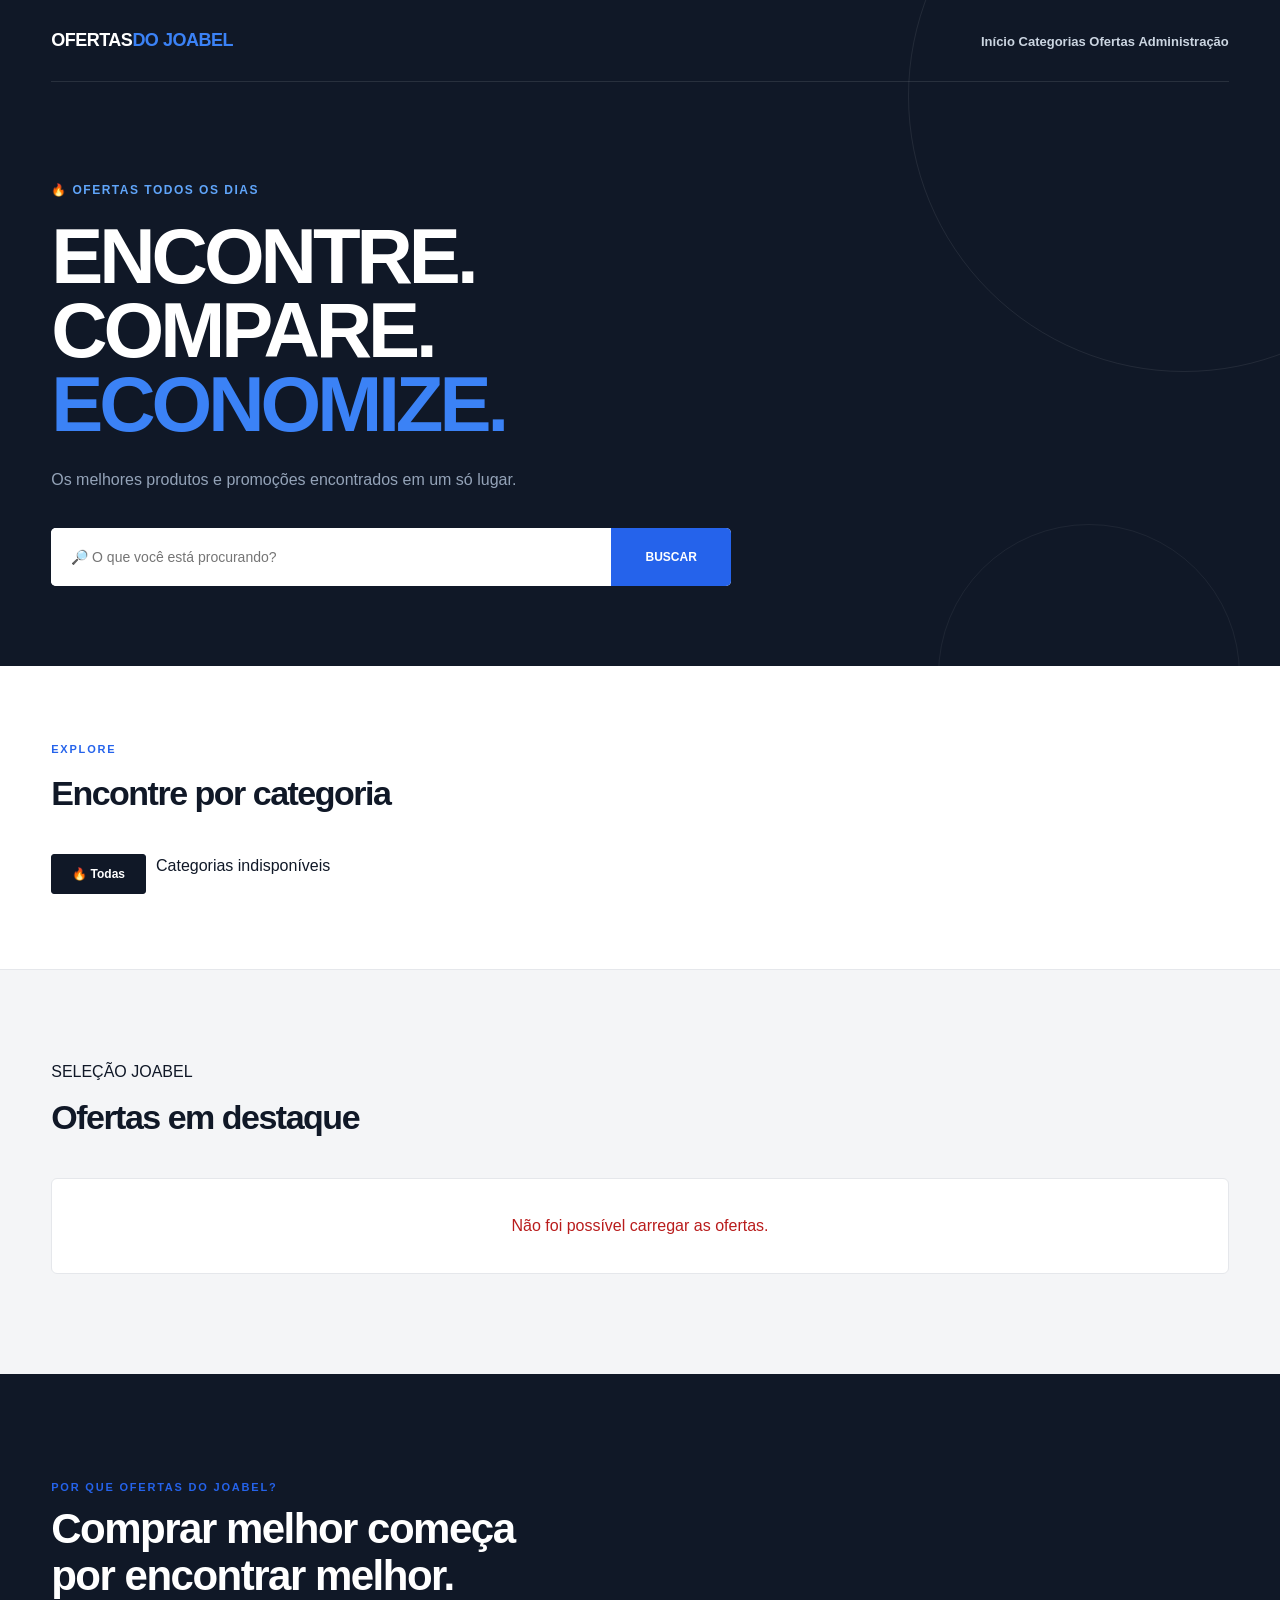
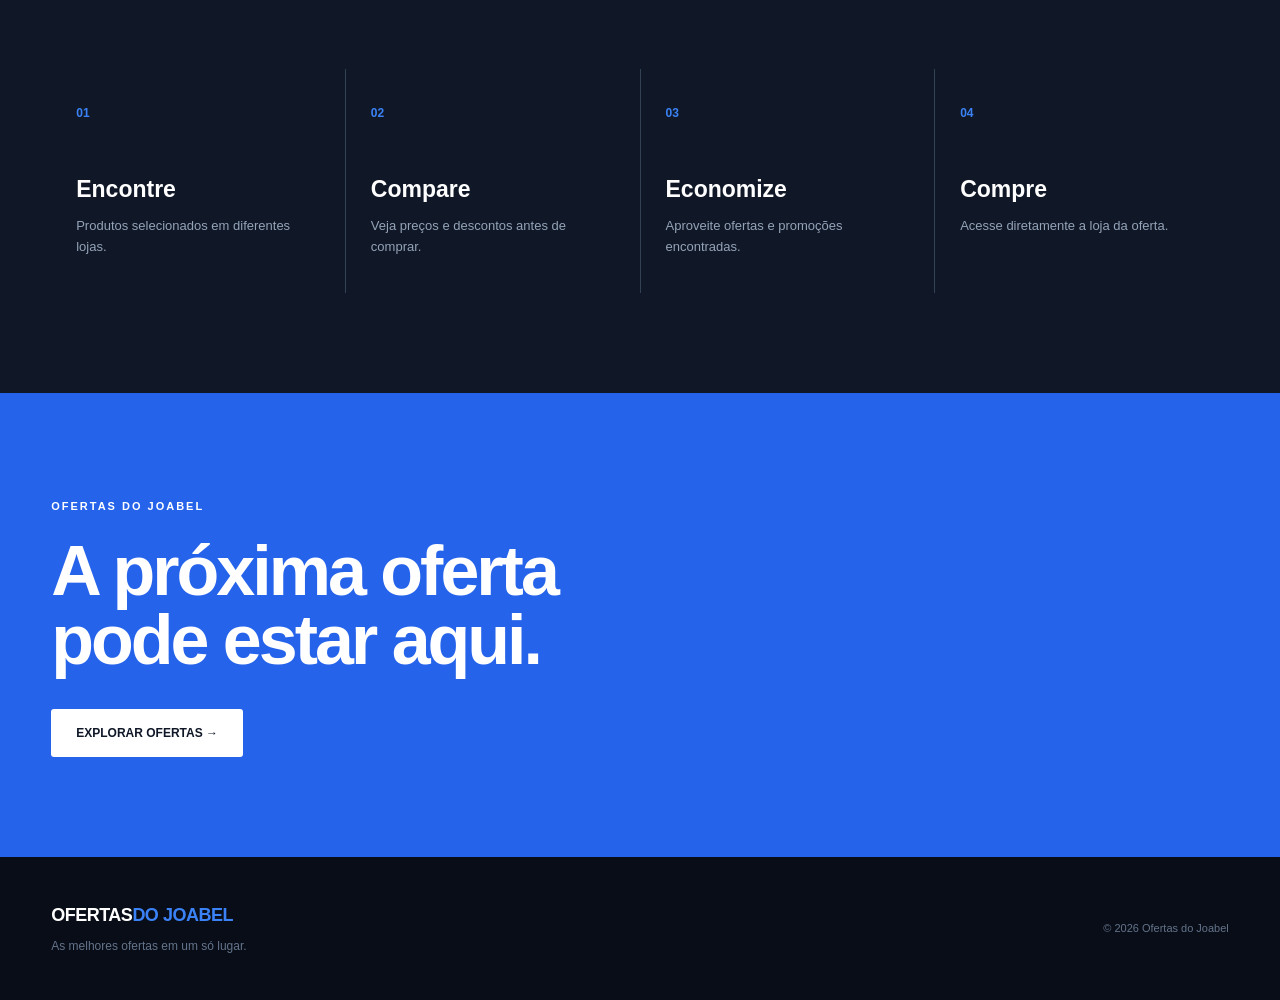
==== frontend/index.html @ 9366e3ce "Primeiro commit" ====
<!DOCTYPE html>
<html lang="pt-BR">
<head>
    <meta charset="UTF-8">
    <meta name="viewport" content="width=device-width, initial-scale=1.0">
    <meta name="description" content="Ofertas do Joabel - produtos e promoções em um só lugar.">
    <title>Ofertas do Joabel</title>
    <link rel="stylesheet" href="css/style.css">
</head>

<body>

<header class="hero">
    <div class="container">
        <nav class="navbar">
            <a href="index.html" class="logo">
                OFERTAS<span>DO JOABEL</span>
            </a>

            <div class="menu">

    <a href="index.html">
        Início
    </a>

    <a href="index.html#categorias">
        Categorias
    </a>

    <a href="index.html#ofertas">
        Ofertas
    </a>

    <a href="admin.html" class="menu-admin">
        Administração
    </a>

</div>
        </nav>

        <div class="hero-content">
            <div class="hero-text">
                <span class="hero-tag">🔥 OFERTAS TODOS OS DIAS</span>

                <h1>
                    ENCONTRE.<br>
                    COMPARE.<br>
                    <strong>ECONOMIZE.</strong>
                </h1>

                <p>
                    Os melhores produtos e promoções
                    encontrados em um só lugar.
                </p>
            </div>

            <form id="form-busca" class="busca">
                <input
                    type="text"
                    id="campo-busca"
                    placeholder="🔎 O que você está procurando?"
                    autocomplete="off"
                >
                <button type="submit">BUSCAR</button>
            </form>
        </div>
    </div>
</header>

<section id="categorias" class="categorias">
    <div class="container">
        <div class="section-header">
            <span>EXPLORE</span>
            <h2>Encontre por categoria</h2>
        </div>

        <div class="categorias-lista">
            <button
                type="button"
                id="btn-todas"
                id="btn-todas" class="categoria ativa"
                onclick="carregarProdutos()"
            >
                🔥 Todas
            </button>

            <div id="lista-categorias"></div>
        </div>
    </div>
</section>

<main id="ofertas" class="container ofertas-section">
    <div class="section-header ofertas-header">
        <div>
            <span>SELEÇÃO JOABEL</span>
            <h2>Ofertas em destaque</h2>
        </div>
    </div>

    <div id="status-produtos" class="status-produtos"></div>

    <div id="produtos" class="produtos">
        <p>Carregando ofertas...</p>
    </div>
</main>

<section class="beneficios">
    <div class="container">
        <div class="section-header">
            <span>POR QUE OFERTAS DO JOABEL?</span>
            <h2>Comprar melhor começa<br>por encontrar melhor.</h2>
        </div>

        <div class="beneficios-grid">
            <div class="beneficio">
                <div class="beneficio-numero">01</div>
                <h3>Encontre</h3>
                <p>Produtos selecionados em diferentes lojas.</p>
            </div>

            <div class="beneficio">
                <div class="beneficio-numero">02</div>
                <h3>Compare</h3>
                <p>Veja preços e descontos antes de comprar.</p>
            </div>

            <div class="beneficio">
                <div class="beneficio-numero">03</div>
                <h3>Economize</h3>
                <p>Aproveite ofertas e promoções encontradas.</p>
            </div>

            <div class="beneficio">
                <div class="beneficio-numero">04</div>
                <h3>Compre</h3>
                <p>Acesse diretamente a loja da oferta.</p>
            </div>
        </div>
    </div>
</section>

<section class="cta">
    <div class="container">
        <span>OFERTAS DO JOABEL</span>
        <h2>A próxima oferta<br>pode estar aqui.</h2>
        <a href="#ofertas">EXPLORAR OFERTAS →</a>
    </div>
</section>

<footer>
    <div class="container footer-content">
        <div>
            <a href="index.html" class="logo">
                OFERTAS<span>DO JOABEL</span>
            </a>
            <p>As melhores ofertas em um só lugar.</p>
        </div>

        <div class="footer-copy">
            © 2026 Ofertas do Joabel
        </div>
    </div>
</footer>

<script src="js/app.js?v=3"></script>
</body>
</html>
---- frontend/css/style.css ----
/* =========================================================
   RESET
========================================================= */

* {
    margin: 0;
    padding: 0;
    box-sizing: border-box;
}

html {
    scroll-behavior: smooth;
}

body {
    font-family: Arial, Helvetica, sans-serif;
    background: #f4f5f7;
    color: #101827;
}


/* =========================================================
   CONTAINER
========================================================= */

.container {
    width: min(1180px, 92%);
    margin: 0 auto;
}


/* =========================================================
   HERO
========================================================= */

.hero {
    background: #101827;
    color: white;
    min-height: 560px;
    position: relative;
    overflow: hidden;
}

.hero::after {
    content: "";

    position: absolute;

    width: 550px;
    height: 550px;

    border-radius: 50%;

    border: 1px solid rgba(255,255,255,0.08);

    right: -180px;
    top: -180px;

    pointer-events: none;
}

.hero::before {
    content: "";

    position: absolute;

    width: 300px;
    height: 300px;

    border-radius: 50%;

    border: 1px solid rgba(255,255,255,0.06);

    right: 40px;
    bottom: -160px;

    pointer-events: none;
}


/* =========================================================
   NAVBAR
========================================================= */

.navbar {
    height: 82px;

    display: flex;
    align-items: center;
    justify-content: space-between;

    border-bottom: 1px solid rgba(255,255,255,0.10);
}

.logo {
    color: white;
    text-decoration: none;

    font-size: 18px;
    font-weight: 900;

    letter-spacing: -0.5px;
}

.logo span {
    color: #3b82f6;
}


.menu a {
    position: relative;

    color: #cbd5e1;
    text-decoration: none;

    font-size: 13px;
    font-weight: 600;

    padding: 10px 0;

    transition: color 0.2s ease;
}

.menu a::after {
    content: "";

    position: absolute;

    left: 0;
    right: 0;
    bottom: 3px;

    height: 2px;

    background: #3b82f6;

    transform: scaleX(0);
    transform-origin: center;

    transition: transform 0.2s ease;
}

.menu a:hover {
    color: #ffffff;
}

.menu a:hover::after {
    transform: scaleX(1);
}


/* =========================================================
   HERO CONTENT
========================================================= */

.hero-content {
    padding-top: 95px;
    padding-bottom: 80px;
}

.hero-tag {
    display: inline-block;

    color: #60a5fa;

    font-size: 12px;
    font-weight: 800;

    letter-spacing: 1.5px;

    margin-bottom: 20px;
}

.hero h1 {
    font-size: clamp(45px, 7vw, 78px);

    line-height: 0.95;

    letter-spacing: -4px;

    font-weight: 800;

    max-width: 800px;
}

.hero h1 strong {
    color: #3b82f6;
}

.hero-text p {
    max-width: 500px;

    color: #94a3b8;

    font-size: 16px;

    margin-top: 25px;

    line-height: 1.7;
}


/* =========================================================
   BUSCA
========================================================= */

.busca {
    width: min(680px, 100%);

    height: 58px;

    display: flex;

    margin-top: 35px;

    background: white;

    border-radius: 5px;

    overflow: hidden;
}

.busca input {
    flex: 1;

    border: none;
    outline: none;

    padding: 0 20px;

    font-size: 14px;

    min-width: 0;
}

.busca button {
    width: 120px;

    border: none;

    background: #2563eb;

    color: white;

    font-weight: 800;

    font-size: 12px;

    cursor: pointer;
}

.busca button:hover {
    background: #1d4ed8;
}


/* =========================================================
   CATEGORIAS
========================================================= */

.categorias {
    background: white;

    padding: 70px 0;

    border-bottom: 1px solid #e5e7eb;
}

.section-header > span {
    color: #2563eb;

    font-size: 11px;

    font-weight: 800;

    letter-spacing: 1.8px;
}

.section-header h2 {
    margin-top: 8px;

    font-size: 34px;

    letter-spacing: -1.5px;
}

.categorias-lista {
    display: flex;

    gap: 10px;

    margin-top: 35px;

    overflow-x: auto;

    padding-bottom: 5px;
}

.categoria,
#lista-categorias button {
    border: 1px solid #e2e8f0;

    background: #f8fafc;

    color: #334155;

    padding: 12px 20px;

    border-radius: 3px;

    font-size: 12px;

    font-weight: 700;

    cursor: pointer;

    white-space: nowrap;
}

.categoria:hover,
#lista-categorias button:hover,
.categoria.ativa {
    background: #101827;

    border-color: #101827;

    color: white;
}


/* =========================================================
   OFERTAS
========================================================= */

.ofertas-section {
    padding-top: 90px;

    padding-bottom: 100px;
}

.ofertas-header {
    display: flex;

    justify-content: space-between;

    align-items: flex-end;

    margin-bottom: 35px;
}

.ver-todas {
    color: #2563eb;

    font-size: 13px;

    font-weight: 700;

    text-decoration: none;
}


/* =========================================================
   GRID
========================================================= */

.produtos {
    display: grid;

    grid-template-columns:
        repeat(4, minmax(0, 1fr));

    gap: 18px;
}


/* =========================================================
   CARD
========================================================= */

.produto {
    background: white;

    border: 1px solid #e5e7eb;

    border-radius: 3px;

    overflow: hidden;

    transition:
        transform 0.25s,
        box-shadow 0.25s;
}

.produto:hover {
    transform: translateY(-6px);

    box-shadow:
        0 20px 35px rgba(15, 23, 42, 0.12);
}


/* =========================================================
   IMAGEM
========================================================= */

.produto-imagem {
    height: 250px;

    background: #eef2f7;

    display: flex;

    align-items: center;

    justify-content: center;

    overflow: hidden;
}

.produto-imagem img {
    width: 100%;
    height: 100%;

    object-fit: contain;

    padding: 20px;

    transition: transform 0.3s;
}

.produto:hover .produto-imagem img {
    transform: scale(1.05);
}


/* =========================================================
   INFO
========================================================= */

.produto-info {
    padding: 20px;

    display: flex;

    flex-direction: column;
}

.produto h3 {
    font-size: 15px;

    line-height: 1.4;

    min-height: 42px;

    margin-bottom: 10px;
}

.preco-antigo {
    color: #94a3b8;

    font-size: 12px;

    text-decoration: line-through;
}

.preco-atual {
    color: #101827;

    font-size: 23px;

    font-weight: 900;

    margin-top: 2px;
}

.desconto {
    display: inline-block;

    width: fit-content;

    background: #dcfce7;

    color: #15803d;

    padding: 5px 8px;

    margin-top: 10px;

    font-size: 10px;

    font-weight: 800;

    border-radius: 3px;
}

.loja {
    color: #64748b;

    font-size: 11px;

    margin-top: 12px;

    margin-bottom: 15px;
}


/* =========================================================
   BOTÃO
========================================================= */

.btn-oferta {
    width: 100%;

    height: 43px;

    background: #2563eb;

    color: white;

    border: none;

    border-radius: 3px;

    font-size: 11px;

    font-weight: 800;

    cursor: pointer;

    text-transform: uppercase;
}

.btn-oferta:hover {
    background: #1d4ed8;
}


/* =========================================================
   BENEFÍCIOS
========================================================= */

.beneficios {
    background: #101827;

    color: white;

    padding: 100px 0;
}

.beneficios .section-header h2 {
    color: white;

    font-size: 42px;

    line-height: 1.1;
}

.beneficios-grid {
    display: grid;

    grid-template-columns:
        repeat(4, 1fr);

    gap: 1px;

    margin-top: 70px;

    background: #334155;
}

.beneficio {
    background: #101827;

    padding: 35px 25px;

    min-height: 220px;
}

.beneficio-numero {
    color: #3b82f6;

    font-size: 12px;

    font-weight: 800;

    margin-bottom: 50px;
}

.beneficio h3 {
    font-size: 23px;

    margin-bottom: 10px;
}

.beneficio p {
    color: #94a3b8;

    font-size: 13px;

    line-height: 1.6;
}


/* =========================================================
   CTA
========================================================= */

.cta {
    background: #2563eb;

    color: white;

    padding: 100px 0;
}

.cta span {
    font-size: 11px;

    font-weight: 800;

    letter-spacing: 2px;
}

.cta h2 {
    font-size: clamp(40px, 6vw, 70px);

    line-height: 0.98;

    letter-spacing: -3px;

    margin: 20px 0 35px;
}

.cta a {
    display: inline-block;

    background: white;

    color: #101827;

    padding: 15px 25px;

    text-decoration: none;

    font-size: 12px;

    font-weight: 900;

    border-radius: 3px;
}


/* =========================================================
   FOOTER
========================================================= */

footer {
    background: #080d17;

    color: white;

    padding: 45px 0;
}

.footer-content {
    display: flex;

    justify-content: space-between;

    align-items: center;
}

footer p {
    color: #64748b;

    font-size: 12px;

    margin-top: 8px;
}

.footer-copy {
    color: #64748b;

    font-size: 11px;
}


/* =========================================================
   RESPONSIVO
========================================================= */

@media (max-width: 1000px) {

    .produtos {
        grid-template-columns:
            repeat(3, 1fr);
    }

    .beneficios-grid {
        grid-template-columns:
            repeat(2, 1fr);
    }

}


@media (max-width: 700px) {

    .menu {
        display: none;
    }

    .hero {
        min-height: auto;
    }

    .hero-content {
        padding-top: 65px;
    }

    .hero h1 {
        letter-spacing: -2px;
    }

    .produtos {
        grid-template-columns:
            repeat(2, 1fr);
    }

    .produto-imagem {
        height: 190px;
    }

    .section-header h2 {
        font-size: 28px;
    }

    .ofertas-header {
        align-items: flex-start;
    }

}


@media (max-width: 480px) {

    .container {
        width: 92%;
    }

    .navbar {
        height: 70px;
    }

    .hero h1 {
        font-size: 45px;
    }

    .busca {
        height: 52px;
    }

    .busca button {
        width: 90px;
    }

    .produtos {
        grid-template-columns: 1fr;
    }

    .produto-imagem {
        height: 260px;
    }

    .beneficios-grid {
        grid-template-columns: 1fr;
    }

    .beneficios .section-header h2 {
        font-size: 32px;
    }

    .footer-content {
        flex-direction: column;

        align-items: flex-start;

        gap: 25px;
    }

}

/* =========================================================
   RESET
========================================================= */

* {
    margin: 0;
    padding: 0;
    box-sizing: border-box;
}

html {
    scroll-behavior: smooth;
}

body {
    font-family: Arial, Helvetica, sans-serif;
    background: #f4f5f7;
    color: #101827;
    line-height: 1.5;
}


/* =========================================================
   CONTAINER
========================================================= */

.container {
    width: min(1180px, 92%);
    margin: 0 auto;
}


/* =========================================================
   CABEÇALHO
========================================================= */

.cabecalho {
    background: #101827;
    color: white;
    padding: 38px 0;
}

.cabecalho h1 {
    font-size: 32px;
    font-weight: 900;
    letter-spacing: -1px;
}

.cabecalho p {
    color: #94a3b8;
    font-size: 14px;
    margin-top: 5px;
}


/* =========================================================
   LINK VOLTAR
========================================================= */

.voltar {
    display: inline-flex;
    align-items: center;

    margin-top: 35px;
    margin-bottom: 25px;

    color: #2563eb;

    font-size: 13px;
    font-weight: 700;

    text-decoration: none;

    transition: 0.2s ease;
}

.voltar:hover {
    color: #1d4ed8;
    transform: translateX(-3px);
}


/* =========================================================
   DETALHE DO PRODUTO
========================================================= */

.produto-detalhe {

    background: white;

    border: 1px solid #e5e7eb;

    border-radius: 4px;

    min-height: 500px;

    padding: 35px;

    margin-bottom: 70px;

    box-shadow:
        0 10px 30px rgba(15, 23, 42, 0.06);

}


/* =========================================================
   LAYOUT DO PRODUTO
========================================================= */

/*
   Estas classes serão utilizadas caso o
   oferta.js monte o produto desta forma:

   .produto-detalhe-conteudo
   .produto-detalhe-imagem
   .produto-detalhe-info
*/

.produto-detalhe-conteudo {

    display: grid;

    grid-template-columns:
        minmax(350px, 1fr)
        minmax(350px, 1fr);

    gap: 55px;

    align-items: start;
}


/* =========================================================
   IMAGEM DO PRODUTO
========================================================= */

.produto-detalhe-imagem {

    width: 100%;

    min-height: 430px;

    background: #f1f5f9;

    display: flex;

    align-items: center;

    justify-content: center;

    overflow: hidden;

    border-radius: 3px;
}

.produto-detalhe-imagem img {

    width: 100%;
    height: 430px;

    object-fit: contain;

    padding: 30px;

    transition: transform 0.3s ease;
}

.produto-detalhe-imagem img:hover {
    transform: scale(1.03);
}


/* =========================================================
   INFORMAÇÕES
========================================================= */

.produto-detalhe-info {

    padding: 10px 0;
}


/* =========================================================
   CATEGORIA
========================================================= */

.produto-categoria {

    display: inline-block;

    background: #eff6ff;

    color: #2563eb;

    padding: 6px 10px;

    border-radius: 3px;

    font-size: 10px;

    font-weight: 800;

    text-transform: uppercase;

    letter-spacing: 0.8px;

    margin-bottom: 15px;
}


/* =========================================================
   TÍTULO
========================================================= */

.produto-detalhe-info h1 {

    font-size: clamp(28px, 4vw, 45px);

    line-height: 1.05;

    letter-spacing: -1.5px;

    font-weight: 900;

    color: #101827;

    margin-bottom: 18px;
}


/* =========================================================
   DESCRIÇÃO
========================================================= */

.produto-descricao {

    color: #64748b;

    font-size: 14px;

    line-height: 1.8;

    max-width: 550px;

    margin-bottom: 25px;
}


/* =========================================================
   AVALIAÇÃO
========================================================= */

.produto-avaliacao {

    display: flex;

    align-items: center;

    gap: 8px;

    margin-bottom: 25px;
}

.produto-avaliacao .estrelas {

    color: #f59e0b;

    font-size: 18px;

    letter-spacing: 1px;
}

.produto-avaliacao .nota {

    color: #475569;

    font-size: 13px;

    font-weight: 700;
}


/* =========================================================
   PREÇOS
========================================================= */

.produto-precos {

    border-top: 1px solid #e5e7eb;

    border-bottom: 1px solid #e5e7eb;

    padding: 22px 0;

    margin-bottom: 20px;
}

.produto-preco-antigo {

    color: #94a3b8;

    font-size: 14px;

    text-decoration: line-through;

    margin-bottom: 2px;
}

.produto-preco-atual {

    color: #101827;

    font-size: 36px;

    font-weight: 900;

    line-height: 1.1;
}


/* =========================================================
   DESCONTO
========================================================= */

.produto-desconto {

    display: inline-flex;

    align-items: center;

    background: #dcfce7;

    color: #15803d;

    padding: 7px 11px;

    border-radius: 3px;

    font-size: 11px;

    font-weight: 800;

    margin-top: 10px;
}


/* =========================================================
   LOJA
========================================================= */

.produto-loja {

    color: #64748b;

    font-size: 12px;

    margin-bottom: 20px;
}


/* =========================================================
   BOTÃO PRINCIPAL
========================================================= */

.btn-comprar {

    display: flex;

    align-items: center;

    justify-content: center;

    width: 100%;

    min-height: 52px;

    background: #2563eb;

    color: white;

    border: none;

    border-radius: 3px;

    text-decoration: none;

    font-size: 12px;

    font-weight: 900;

    text-transform: uppercase;

    letter-spacing: 0.4px;

    cursor: pointer;

    transition:
        background 0.2s ease,
        transform 0.2s ease,
        box-shadow 0.2s ease;
}

.btn-comprar:hover {

    background: #1d4ed8;

    transform: translateY(-2px);

    box-shadow:
        0 8px 18px rgba(37, 99, 235, 0.25);
}


/* =========================================================
   INFORMAÇÕES EXTRAS
========================================================= */

.produto-extras {

    display: grid;

    grid-template-columns:
        repeat(3, 1fr);

    gap: 10px;

    margin-top: 20px;
}

.produto-extra {

    background: #f8fafc;

    border: 1px solid #e2e8f0;

    padding: 15px;

    text-align: center;
}

.produto-extra strong {

    display: block;

    color: #101827;

    font-size: 12px;

    margin-bottom: 3px;
}

.produto-extra span {

    color: #64748b;

    font-size: 10px;
}


/* =========================================================
   AVISO DE AFILIADO
========================================================= */

.aviso-afiliado {

    color: #94a3b8;

    font-size: 10px;

    line-height: 1.5;

    margin-top: 15px;
}


/* =========================================================
   PRODUTO NÃO ENCONTRADO
========================================================= */

.produto-nao-encontrado {

    text-align: center;

    padding: 80px 20px;

    color: #64748b;
}

.produto-nao-encontrado h2 {

    color: #101827;

    font-size: 25px;

    margin-bottom: 10px;
}


/* =========================================================
   RESPONSIVO - TABLET
========================================================= */

@media (max-width: 900px) {

    .produto-detalhe-conteudo {

        grid-template-columns: 1fr;

        gap: 30px;
    }

    .produto-detalhe-imagem {

        min-height: 400px;

        max-width: 600px;

        margin: 0 auto;
    }

}


/* =========================================================
   RESPONSIVO - CELULAR
========================================================= */

@media (max-width: 600px) {

    .container {
        width: 94%;
    }

    .cabecalho {
        padding: 30px 0;
    }

    .cabecalho h1 {
        font-size: 27px;
    }

    .produto-detalhe {

        padding: 18px;

        margin-bottom: 40px;
    }

    .produto-detalhe-conteudo {

        gap: 25px;
    }

    .produto-detalhe-imagem {

        min-height: 300px;
    }

    .produto-detalhe-imagem img {

        height: 300px;

        padding: 20px;
    }

    .produto-detalhe-info h1 {

        font-size: 30px;
    }

    .produto-preco-atual {

        font-size: 30px;
    }

    .produto-extras {

        grid-template-columns: 1fr;
    }

    .voltar {

        margin-top: 25px;
    }

}


/* =========================================================
   CELULAR PEQUENO
========================================================= */

@media (max-width: 380px) {

    .produto-detalhe {

        padding: 14px;
    }

    .produto-detalhe-imagem {

        min-height: 250px;
    }

    .produto-detalhe-imagem img {

        height: 250px;
    }

}

/* =========================================================
   AJUSTE DOS CARDS DE OFERTAS - ETAPA 2.1
========================================================= */

.produtos {
    align-items: start;
}

.produto {
    display: flex;
    flex-direction: column;
    min-width: 0;
    height: 100%;
}

.produto-imagem {
    position: relative;
    width: 100%;
    height: 210px;
    flex: 0 0 210px;
    background: #f1f5f9;
    display: flex;
    align-items: center;
    justify-content: center;
    overflow: hidden;
}

.produto-imagem img {
    width: 100%;
    height: 100%;
    padding: 16px;
    object-fit: contain;
    display: block;
}

.produto-imagem .fallback-imagem {
    display: none;
    position: absolute;
    inset: 0;
}

.fallback-imagem,
.sem-imagem {
    width: 100%;
    height: 100%;
    background: #eef2f7;
    color: #94a3b8;
    display: flex;
    align-items: center;
    justify-content: center;
    font-size: 12px;
}

.produto-conteudo {
    display: flex;
    flex-direction: column;
    flex: 1;
    padding: 14px;
    min-width: 0;
}

.produto-loja {
    color: #64748b;
    font-size: 10px;
    font-weight: 700;
    margin-bottom: 6px;
    white-space: nowrap;
    overflow: hidden;
    text-overflow: ellipsis;
}

.produto h3 {
    font-size: 14px;
    line-height: 1.35;
    min-height: 38px;
    margin: 0 0 5px;
    overflow: hidden;
    display: -webkit-box;
    -webkit-line-clamp: 2;
    -webkit-box-orient: vertical;
}

.preco-antigo {
    font-size: 11px;
    line-height: 1.2;
    margin-bottom: 1px;
}

.preco-atual {
    font-size: 21px;
    line-height: 1.15;
    margin-top: 0;
}

.produto-meta {
    display: flex;
    align-items: center;
    gap: 7px;
    min-height: 25px;
    margin-top: 5px;
}

.produto-meta .desconto {
    margin-top: 0;
    padding: 4px 6px;
    font-size: 9px;
}

.avaliacao {
    color: #f59e0b;
    font-size: 10px;
    font-weight: 800;
}

.botao-oferta {
    display: flex;
    align-items: center;
    justify-content: center;
    width: 100%;
    min-height: 38px;
    margin-top: auto;
    padding: 9px 12px;
    background: #2563eb;
    color: white;
    text-decoration: none;
    border-radius: 4px;
    font-size: 11px;
    font-weight: 800;
    transition: background 0.2s ease, transform 0.2s ease;
}

.botao-oferta:hover {
    background: #1d4ed8;
    transform: translateY(-1px);
}

.estado-carregando,
.estado-vazio,
.estado-erro {
    grid-column: 1 / -1;
    padding: 35px 20px;
    text-align: center;
    color: #64748b;
    background: white;
    border: 1px solid #e5e7eb;
    border-radius: 6px;
}

.estado-erro {
    color: #b91c1c;
}

@media (max-width: 700px) {
    .produto-imagem {
        height: 190px;
        flex-basis: 190px;
    }
}

@media (max-width: 480px) {
    .produto-imagem {
        height: 240px;
        flex-basis: 240px;
    }
}
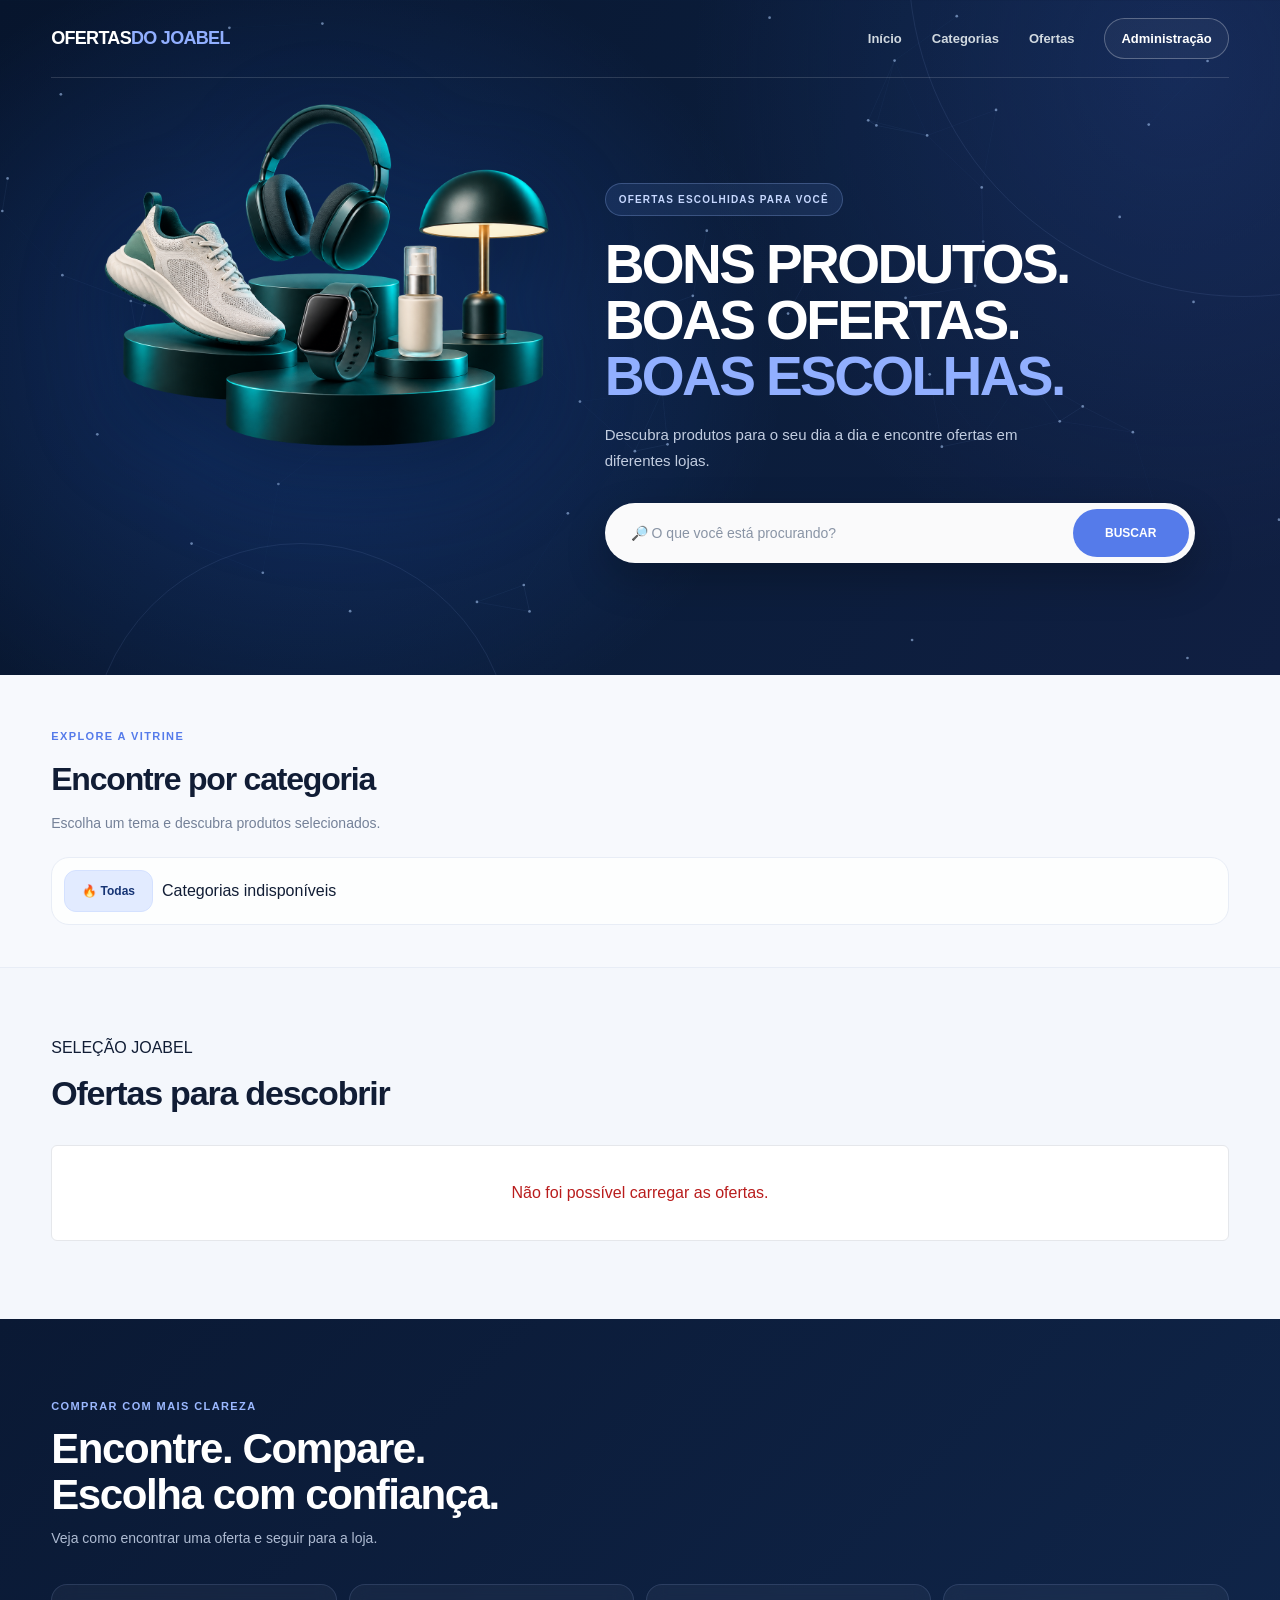
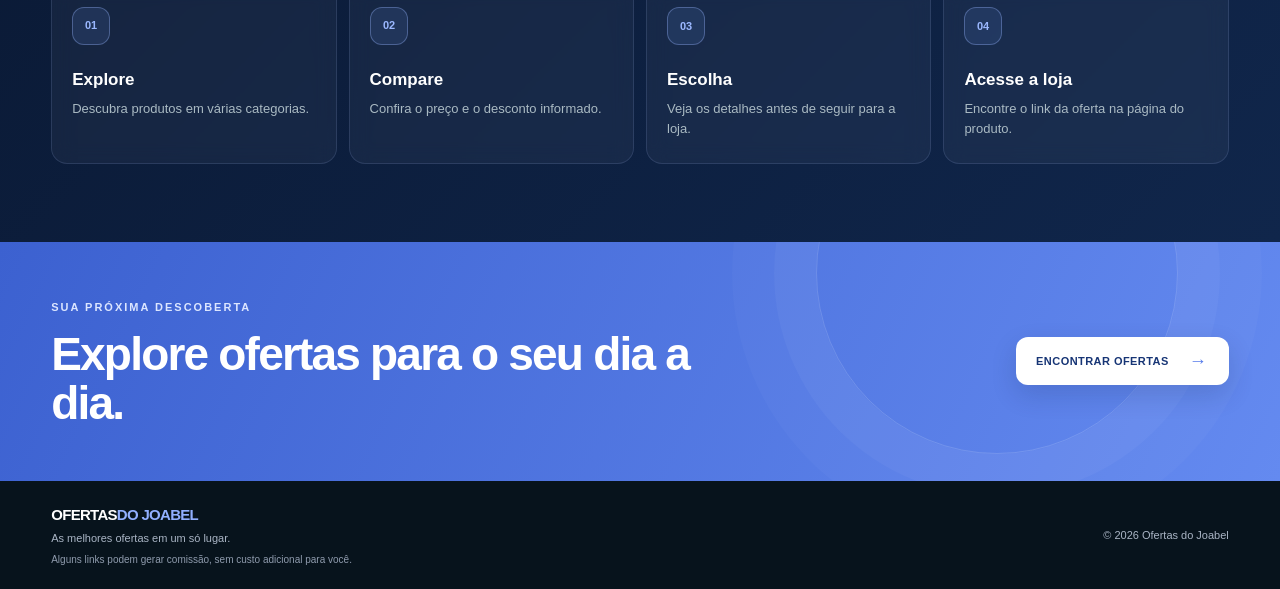
==== commit 996342c8: "Add auth, uploads, ML integration and frontend refresh Introduce admin authentication and token-base" ====
--- a/frontend/index.html
+++ b/frontend/index.html
@@ -4,13 +4,19 @@
     <meta charset="UTF-8">
     <meta name="viewport" content="width=device-width, initial-scale=1.0">
     <meta name="description" content="Ofertas do Joabel - produtos e promoções em um só lugar.">
+    <meta property="og:type" content="website">
+    <meta property="og:site_name" content="Ofertas do Joabel">
+    <meta property="og:title" content="Ofertas do Joabel | Produtos e boas ofertas">
+    <meta property="og:description" content="Descubra produtos para o dia a dia e encontre ofertas em diferentes lojas.">
     <title>Ofertas do Joabel</title>
-    <link rel="stylesheet" href="css/style.css">
+    <link rel="icon" type="image/svg+xml" href="favicon.svg">
+    <link rel="stylesheet" href="css/style.css?v=launch-ready2">
 </head>
 
-<body>
+<body class="home-page">
 
 <header class="hero">
+    <canvas class="hero-particles" aria-hidden="true"></canvas>
     <div class="container">
         <nav class="navbar">
             <a href="index.html" class="logo">
@@ -38,19 +44,22 @@
 </div>
         </nav>
 
+        <div class="hero-art" aria-hidden="true">
+            <img src="images/hero-3d-v2.png" alt="" fetchpriority="high">
+        </div>
+
         <div class="hero-content">
             <div class="hero-text">
-                <span class="hero-tag">🔥 OFERTAS TODOS OS DIAS</span>
+                <span class="hero-tag">OFERTAS ESCOLHIDAS PARA VOCÊ</span>
 
                 <h1>
-                    ENCONTRE.<br>
-                    COMPARE.<br>
-                    <strong>ECONOMIZE.</strong>
+                    BONS PRODUTOS.<br>
+                    BOAS OFERTAS.<br>
+                    <strong>BOAS ESCOLHAS.</strong>
                 </h1>
 
                 <p>
-                    Os melhores produtos e promoções
-                    encontrados em um só lugar.
+                    Descubra produtos para o seu dia a dia e encontre ofertas em diferentes lojas.
                 </p>
             </div>
 
@@ -70,14 +79,14 @@
 <section id="categorias" class="categorias">
     <div class="container">
         <div class="section-header">
-            <span>EXPLORE</span>
+            <span>EXPLORE A VITRINE</span>
             <h2>Encontre por categoria</h2>
+            <p>Escolha um tema e descubra produtos selecionados.</p>
         </div>
 
         <div class="categorias-lista">
             <button
                 type="button"
-                id="btn-todas"
                 id="btn-todas" class="categoria ativa"
                 onclick="carregarProdutos()"
             >
@@ -93,7 +102,7 @@
     <div class="section-header ofertas-header">
         <div>
             <span>SELEÇÃO JOABEL</span>
-            <h2>Ofertas em destaque</h2>
+            <h2>Ofertas para descobrir</h2>
         </div>
     </div>
 
@@ -107,33 +116,34 @@
 <section class="beneficios">
     <div class="container">
         <div class="section-header">
-            <span>POR QUE OFERTAS DO JOABEL?</span>
-            <h2>Comprar melhor começa<br>por encontrar melhor.</h2>
+            <span>COMPRAR COM MAIS CLAREZA</span>
+            <h2>Encontre. Compare.<br>Escolha com confiança.</h2>
+            <p>Veja como encontrar uma oferta e seguir para a loja.</p>
         </div>
 
         <div class="beneficios-grid">
             <div class="beneficio">
                 <div class="beneficio-numero">01</div>
-                <h3>Encontre</h3>
-                <p>Produtos selecionados em diferentes lojas.</p>
+                <h3>Explore</h3>
+                <p>Descubra produtos em várias categorias.</p>
             </div>
 
             <div class="beneficio">
                 <div class="beneficio-numero">02</div>
                 <h3>Compare</h3>
-                <p>Veja preços e descontos antes de comprar.</p>
+                <p>Confira o preço e o desconto informado.</p>
             </div>
 
             <div class="beneficio">
                 <div class="beneficio-numero">03</div>
-                <h3>Economize</h3>
-                <p>Aproveite ofertas e promoções encontradas.</p>
+                <h3>Escolha</h3>
+                <p>Veja os detalhes antes de seguir para a loja.</p>
             </div>
 
             <div class="beneficio">
                 <div class="beneficio-numero">04</div>
-                <h3>Compre</h3>
-                <p>Acesse diretamente a loja da oferta.</p>
+                <h3>Acesse a loja</h3>
+                <p>Encontre o link da oferta na página do produto.</p>
             </div>
         </div>
     </div>
@@ -141,9 +151,13 @@
 
 <section class="cta">
     <div class="container">
-        <span>OFERTAS DO JOABEL</span>
-        <h2>A próxima oferta<br>pode estar aqui.</h2>
-        <a href="#ofertas">EXPLORAR OFERTAS →</a>
+        <div class="cta-content">
+            <div class="cta-copy">
+                <span>SUA PRÓXIMA DESCOBERTA</span>
+                <h2>Explore ofertas para o seu dia a dia.</h2>
+            </div>
+            <a href="#ofertas">ENCONTRAR OFERTAS <span aria-hidden="true">→</span></a>
+        </div>
     </div>
 </section>
 
@@ -154,6 +168,7 @@
                 OFERTAS<span>DO JOABEL</span>
             </a>
             <p>As melhores ofertas em um só lugar.</p>
+            <small class="aviso-afiliado-home">Alguns links podem gerar comissão, sem custo adicional para você.</small>
         </div>
 
         <div class="footer-copy">
@@ -162,6 +177,6 @@
     </div>
 </footer>
 
-<script src="js/app.js?v=3"></script>
+<script src="js/app.js?v=launch-ready2"></script>
 </body>
 </html>
--- a/frontend/css/style.css
+++ b/frontend/css/style.css
@@ -1567,3 +1567,1718 @@
         flex-basis: 240px;
     }
 }
+
+/* =========================================================
+   HOME — VISUAL MINIMALISTA
+========================================================= */
+
+.home-page {
+    --ink: #182334;
+    --muted: #718096;
+    --line: #e5eaf1;
+    --surface: #ffffff;
+    --canvas: #f5f7fa;
+    --accent: #526fe5;
+    --accent-dark: #405bc7;
+    background: var(--canvas);
+    color: var(--ink);
+}
+
+.home-page .hero {
+    min-height: 0;
+    background: #172333;
+}
+
+.home-page .navbar {
+    height: 76px;
+    border-color: rgba(255, 255, 255, .12);
+}
+
+.home-page .logo {
+    letter-spacing: -.7px;
+}
+
+.home-page .logo span {
+    color: #94a9ff;
+}
+
+.home-page .menu {
+    display: flex;
+    align-items: center;
+    gap: 30px;
+}
+
+.home-page .menu a {
+    font-size: 13px;
+}
+
+.home-page .menu .menu-admin {
+    padding: 10px 16px;
+    border: 1px solid rgba(255, 255, 255, .2);
+    border-radius: 999px;
+}
+
+.home-page .menu .menu-admin::after {
+    display: none;
+}
+
+.home-page .menu .menu-admin:hover {
+    background: rgba(255, 255, 255, .1);
+}
+
+.home-page .hero-content {
+    padding-top: 82px;
+    padding-bottom: 78px;
+}
+
+.home-page .hero-tag {
+    color: #a6b6ff;
+    letter-spacing: 1.2px;
+}
+
+.home-page .hero h1 {
+    font-size: clamp(44px, 6vw, 72px);
+    line-height: 1;
+    letter-spacing: -3.5px;
+}
+
+.home-page .hero h1 strong {
+    color: #a6b6ff;
+}
+
+.home-page .hero-text p {
+    color: #b4c0cf;
+    font-size: 16px;
+}
+
+.home-page .busca {
+    height: 60px;
+    padding: 5px;
+    border: 1px solid rgba(255, 255, 255, .15);
+    border-radius: 999px;
+    box-shadow: 0 12px 32px rgba(4, 12, 25, .18);
+}
+
+.home-page .busca input {
+    padding: 0 20px;
+    border-radius: 999px;
+}
+
+.home-page .busca button,
+.home-page .botao-oferta {
+    background: var(--accent);
+}
+
+.home-page .busca button {
+    width: 116px;
+    border-radius: 999px;
+}
+
+.home-page .busca button:hover,
+.home-page .botao-oferta:hover {
+    background: var(--accent-dark);
+}
+
+.home-page .categorias {
+    padding: 54px 0;
+    background: var(--surface);
+    border-bottom-color: var(--line);
+}
+
+.home-page .section-header > span {
+    color: var(--accent);
+    letter-spacing: 1.4px;
+}
+
+.home-page .section-header h2 {
+    color: var(--ink);
+    font-size: clamp(27px, 3vw, 34px);
+    letter-spacing: -1.2px;
+}
+
+.home-page .categorias-lista {
+    gap: 10px;
+    margin-top: 26px;
+}
+
+.home-page .categoria,
+.home-page #lista-categorias button {
+    padding: 11px 17px;
+    color: #48566a;
+    background: #f7f8fb;
+    border-color: var(--line);
+    border-radius: 999px;
+    transition: color .2s ease, background .2s ease, border-color .2s ease;
+}
+
+.home-page .categoria:hover,
+.home-page #lista-categorias button:hover,
+.home-page .categoria.ativa {
+    color: #fff;
+    background: var(--ink);
+    border-color: var(--ink);
+}
+
+.home-page .ofertas-section {
+    padding-top: 70px;
+    padding-bottom: 76px;
+}
+
+.home-page .ofertas-header {
+    margin-bottom: 26px;
+}
+
+.home-page .produtos {
+    grid-template-columns: repeat(3, minmax(0, 1fr));
+    gap: 20px;
+}
+
+.home-page .produto {
+    border-color: var(--line);
+    border-radius: 18px;
+    box-shadow: 0 3px 12px rgba(26, 39, 58, .035);
+    transition: transform .22s ease, box-shadow .22s ease, border-color .22s ease;
+}
+
+.home-page .produto:hover {
+    transform: translateY(-4px);
+    border-color: #d5ddef;
+    box-shadow: 0 14px 32px rgba(26, 39, 58, .09);
+}
+
+.home-page .produto-imagem {
+    height: 205px;
+    flex-basis: 205px;
+    background: #f0f3f8;
+}
+
+.home-page .produto-conteudo {
+    padding: 18px;
+}
+
+.home-page .produto-loja {
+    color: var(--muted);
+    letter-spacing: .2px;
+}
+
+.home-page .produto h3 {
+    color: var(--ink);
+    font-size: 15px;
+}
+
+.home-page .preco-atual {
+    color: var(--ink);
+}
+
+.home-page .produto-meta .desconto {
+    color: #24785d;
+    background: #e5f4ed;
+    border-radius: 999px;
+}
+
+.home-page .botao-oferta {
+    min-height: 42px;
+    margin-top: 14px;
+    border-radius: 999px;
+    font-size: 12px;
+}
+
+.home-page .beneficios {
+    padding: 76px 0;
+    color: var(--ink);
+    background: #edf1f7;
+}
+
+.home-page .beneficios .section-header h2 {
+    color: var(--ink);
+}
+
+.home-page .beneficios-grid {
+    grid-template-columns: repeat(4, minmax(0, 1fr));
+    gap: 14px;
+    margin-top: 40px;
+    background: transparent;
+}
+
+.home-page .beneficio {
+    min-height: 190px;
+    padding: 24px;
+    background: var(--surface);
+    border: 1px solid var(--line);
+    border-radius: 16px;
+}
+
+.home-page .beneficio-numero {
+    margin-bottom: 28px;
+    color: var(--accent);
+}
+
+.home-page .beneficio h3 {
+    color: var(--ink);
+    font-size: 20px;
+}
+
+.home-page .beneficio p {
+    color: var(--muted);
+}
+
+.home-page .cta {
+    padding: 68px 0;
+    background: #dfe6fb;
+    color: var(--ink);
+}
+
+.home-page .cta span {
+    color: var(--accent-dark);
+}
+
+.home-page .cta h2 {
+    margin: 14px 0 24px;
+    font-size: clamp(38px, 5.5vw, 62px);
+    letter-spacing: -2.5px;
+}
+
+.home-page .cta a {
+    padding: 13px 20px;
+    color: #fff;
+    background: var(--ink);
+    border-radius: 999px;
+    transition: transform .2s ease, background .2s ease;
+}
+
+.home-page .cta a:hover {
+    transform: translateY(-2px);
+    background: #293b55;
+}
+
+.home-page footer {
+    padding: 22px 0;
+    background: #172333;
+}
+
+.home-page .footer-content {
+    gap: 16px;
+}
+
+.home-page footer .logo {
+    font-size: 15px;
+}
+
+.home-page footer p {
+    margin-top: 3px;
+    color: #aab5c5;
+    font-size: 11px;
+}
+
+.home-page .footer-copy {
+    color: #aab5c5;
+    font-size: 11px;
+}
+
+.home-page .aviso-afiliado-home {
+    display: block;
+    margin-top: 6px;
+    color: #8f9bad;
+    font-size: 10px;
+    line-height: 1.5;
+}
+
+@media (max-width: 1000px) {
+    .home-page .produtos {
+        grid-template-columns: repeat(3, minmax(0, 1fr));
+    }
+}
+
+@media (max-width: 700px) {
+    .home-page .hero-content {
+        padding-top: 62px;
+        padding-bottom: 58px;
+    }
+
+    .home-page .hero h1 {
+        letter-spacing: -2.5px;
+    }
+
+    .home-page .produtos {
+        grid-template-columns: repeat(2, minmax(0, 1fr));
+        gap: 13px;
+    }
+
+    .home-page .produto-imagem {
+        height: 170px;
+        flex-basis: 170px;
+    }
+
+    .home-page .produto-conteudo {
+        padding: 14px;
+    }
+
+    .home-page .beneficios-grid {
+        grid-template-columns: repeat(2, minmax(0, 1fr));
+    }
+
+    .home-page .beneficio {
+        min-height: 175px;
+        padding: 20px;
+    }
+
+    .home-page .ofertas-section {
+        padding-top: 54px;
+        padding-bottom: 58px;
+    }
+}
+
+@media (max-width: 480px) {
+    .home-page .navbar {
+        height: 68px;
+    }
+
+    .home-page .hero h1 {
+        font-size: 43px;
+        letter-spacing: -2.4px;
+    }
+
+    .home-page .busca {
+        height: 54px;
+    }
+
+    .home-page .busca button {
+        width: 92px;
+    }
+
+    .home-page .produtos {
+        grid-template-columns: 1fr;
+    }
+
+    .home-page .produto-imagem {
+        height: 220px;
+        flex-basis: 220px;
+    }
+
+    .home-page .footer-content {
+        flex-direction: row;
+        align-items: center;
+        gap: 12px;
+    }
+
+    .home-page .footer-copy {
+        text-align: right;
+    }
+}
+
+/* HERO SIMPLIFICADO */
+.home-page .hero {
+    color: var(--ink);
+    background: linear-gradient(145deg, #f8f9fc 0%, #eef2fa 100%);
+}
+
+.home-page .hero::before,
+.home-page .hero::after {
+    display: none;
+}
+
+.home-page .navbar {
+    border-bottom-color: #e2e7ef;
+}
+
+.home-page .logo {
+    color: var(--ink);
+}
+
+.home-page .logo span {
+    color: var(--accent);
+}
+
+.home-page .menu a {
+    color: #586579;
+}
+
+.home-page .menu a:hover {
+    color: var(--ink);
+}
+
+.home-page .menu a::after {
+    background: var(--accent);
+}
+
+.home-page .menu .menu-admin {
+    color: var(--ink);
+    border-color: #d8deea;
+    background: rgba(255, 255, 255, .55);
+}
+
+.home-page .menu .menu-admin:hover {
+    background: #fff;
+}
+
+.home-page .hero-content {
+    max-width: 820px;
+    margin: 0 auto;
+    padding: 72px 0 76px;
+    text-align: center;
+}
+
+.home-page .hero-tag {
+    margin-bottom: 18px;
+    padding: 8px 13px;
+    color: #5369c3;
+    background: rgba(255, 255, 255, .72);
+    border: 1px solid #e2e7f1;
+    border-radius: 999px;
+    font-size: 10px;
+    letter-spacing: 1px;
+}
+
+.home-page .hero h1 {
+    color: var(--ink);
+    font-size: clamp(42px, 5.7vw, 64px);
+    line-height: 1.02;
+    letter-spacing: -3px;
+}
+
+.home-page .hero h1 strong {
+    color: var(--accent);
+}
+
+.home-page .hero-text p {
+    max-width: 470px;
+    margin: 18px auto 0;
+    color: #68768a;
+    font-size: 15px;
+}
+
+.home-page .busca {
+    width: min(620px, 100%);
+    margin: 30px auto 0;
+    background: #fff;
+    border-color: #e4e8f0;
+    box-shadow: 0 12px 32px rgba(35, 49, 75, .08);
+}
+
+.home-page .busca input {
+    color: var(--ink);
+    background: transparent;
+}
+
+.home-page .busca input::placeholder {
+    color: #8994a5;
+}
+
+@media (max-width: 700px) {
+    .home-page .hero-content {
+        padding: 60px 0 62px;
+    }
+}
+
+@media (max-width: 480px) {
+    .home-page .hero-content {
+        padding: 50px 0 54px;
+    }
+
+    .home-page .hero h1 {
+        font-size: 42px;
+        letter-spacing: -2.6px;
+    }
+}
+
+/* DIREÇÃO VISUAL DA VITRINE: TECH, PRODUTOS E DESTAQUE */
+.home-page {
+    --accent: #08b8ad;
+    --accent-dark: #07958d;
+    --ink: #15222b;
+    --canvas: #f5f7f9;
+}
+
+.home-page .hero {
+    min-height: 0;
+    color: #fff;
+    background-color: #07131c;
+    background-image: radial-gradient(ellipse 58% 110% at 76% 32%, rgba(8, 184, 173, .13), transparent 72%);
+    background-size: cover;
+    background-position: center;
+}
+
+.home-page .hero::before,
+.home-page .hero::after {
+    display: none;
+}
+
+.home-page .navbar {
+    height: 78px;
+    border-bottom-color: rgba(255, 255, 255, .14);
+}
+
+.home-page .logo {
+    color: #fff;
+}
+
+.home-page .logo span {
+    color: #24d5ca;
+}
+
+.home-page .menu a {
+    color: #d1d9e0;
+}
+
+.home-page .menu a:hover {
+    color: #fff;
+}
+
+.home-page .menu a::after {
+    background: #24d5ca;
+}
+
+.home-page .menu .menu-admin {
+    color: #fff;
+    border-color: rgba(255, 255, 255, .28);
+    background: rgba(255, 255, 255, .04);
+}
+
+.home-page .menu .menu-admin:hover {
+    background: rgba(255, 255, 255, .12);
+}
+
+.home-page .hero > .container {
+    position: relative;
+    z-index: 1;
+}
+
+.home-page .hero-art {
+    position: absolute;
+    z-index: 0;
+    top: 70px;
+    right: 0;
+    width: min(46vw, 560px);
+    pointer-events: none;
+    perspective: 1100px;
+}
+
+.home-page .hero-art img {
+    display: block;
+    width: 100%;
+    height: auto;
+    transform-origin: center;
+    filter: drop-shadow(0 28px 35px rgba(0, 0, 0, .28));
+    animation: hero-product-float 6s ease-in-out infinite;
+}
+
+@keyframes hero-product-float {
+    0%, 100% { transform: perspective(1100px) rotateY(-8deg) rotateX(2deg) translateY(0); }
+    50% { transform: perspective(1100px) rotateY(-4deg) rotateX(0deg) translateY(-12px); }
+}
+
+.home-page .hero-content {
+    position: relative;
+    z-index: 2;
+    max-width: none;
+    margin: 0;
+    padding: 95px 0 108px;
+    text-align: left;
+}
+
+.home-page .hero-text {
+    max-width: 600px;
+}
+
+.home-page .hero-tag {
+    margin-bottom: 20px;
+    padding: 8px 13px;
+    color: #b9fffa;
+    background: rgba(5, 184, 173, .12);
+    border-color: rgba(36, 213, 202, .3);
+    border-radius: 999px;
+    font-size: 10px;
+    letter-spacing: 1.2px;
+}
+
+.home-page .hero h1 {
+    max-width: 650px;
+    color: #fff;
+    font-size: clamp(42px, 5.2vw, 66px);
+    line-height: 1.02;
+    letter-spacing: -3px;
+}
+
+.home-page .hero h1 strong {
+    color: #24d5ca;
+}
+
+.home-page .hero-text p {
+    max-width: 460px;
+    margin: 18px 0 0;
+    color: #c0cbd3;
+    font-size: 15px;
+}
+
+.home-page .busca {
+    width: min(590px, 100%);
+    margin: 30px 0 0;
+    border: 1px solid rgba(255,255,255,.17);
+    border-radius: 999px;
+    background: rgba(255, 255, 255, .98);
+    box-shadow: 0 16px 42px rgba(0, 0, 0, .24);
+}
+
+.home-page .busca button,
+.home-page .botao-oferta {
+    color: #062522;
+    background: #24d5ca;
+}
+
+.home-page .busca button:hover,
+.home-page .botao-oferta:hover {
+    background: #62e4da;
+}
+
+.home-page .categorias {
+    padding: 58px 0;
+    background: #f5f7f9;
+    border-bottom: 0;
+}
+
+.home-page .section-header > span {
+    color: #079b93;
+}
+
+.home-page .categoria,
+.home-page #lista-categorias button {
+    color: #43505d;
+    background: #fff;
+    border-color: #e3e8eb;
+    border-radius: 12px;
+}
+
+.home-page .categoria:hover,
+.home-page #lista-categorias button:hover,
+.home-page .categoria.ativa {
+    color: #052d2a;
+    background: #bff5ef;
+    border-color: #bff5ef;
+}
+
+.home-page .ofertas-section {
+    padding-top: 68px;
+    padding-bottom: 78px;
+}
+
+.home-page .produto {
+    position: relative;
+    transform-style: preserve-3d;
+    transform: perspective(1100px) rotateX(var(--card-rotate-x, 0deg)) rotateY(var(--card-rotate-y, 0deg));
+    border-radius: 16px;
+    box-shadow: 0 7px 24px rgba(17, 39, 47, .06);
+    transition: transform .18s ease, box-shadow .22s ease, border-color .22s ease;
+    will-change: transform;
+}
+
+.home-page .produto::after {
+    content: "";
+    position: absolute;
+    z-index: 2;
+    inset: 0;
+    border-radius: inherit;
+    background: radial-gradient(circle at var(--card-light-x, 50%) var(--card-light-y, 50%), rgba(255, 255, 255, .24), transparent 38%);
+    opacity: 0;
+    pointer-events: none;
+    transition: opacity .2s ease;
+}
+
+.home-page .produto:hover {
+    transform: perspective(1100px) rotateX(var(--card-rotate-x, 0deg)) rotateY(var(--card-rotate-y, 0deg)) translateY(-6px);
+    border-color: #8bd9d1;
+    box-shadow: 0 16px 32px rgba(17, 39, 47, .11);
+}
+
+.home-page .produto:hover::after {
+    opacity: 1;
+}
+
+.home-page .produto-imagem,
+.home-page .produto-conteudo {
+    transform: translateZ(8px);
+}
+
+.home-page .beneficios {
+    color: #fff;
+    background: #0b1821;
+}
+
+.home-page .beneficios .section-header h2 {
+    color: #fff;
+}
+
+.home-page .beneficios .section-header > span,
+.home-page .beneficio-numero {
+    color: #24d5ca;
+}
+
+.home-page .beneficios-grid {
+    gap: 14px;
+    background: transparent;
+}
+
+.home-page .beneficio {
+    background: #101f29;
+    border-color: rgba(151, 205, 205, .13);
+    border-radius: 15px;
+}
+
+.home-page .beneficio h3 {
+    color: #fff;
+}
+
+.home-page .beneficio p {
+    color: #aabac3;
+}
+
+.home-page .cta {
+    color: #fff;
+    background: linear-gradient(120deg, #078e88, #0cb9ad);
+}
+
+.home-page .cta span {
+    color: #d8fffc;
+}
+
+.home-page .cta a {
+    color: #082421;
+    background: #fff;
+}
+
+.home-page .cta a:hover {
+    color: #082421;
+    background: #d8fffc;
+}
+
+.home-page footer {
+    background: #07131c;
+}
+
+@media (max-width: 700px) {
+    .home-page .hero {
+        background-image: radial-gradient(ellipse 75% 75% at 88% 22%, rgba(8, 184, 173, .14), transparent 76%);
+    }
+
+    .home-page .hero-art {
+        top: 120px;
+        right: -6%;
+        width: 52vw;
+        opacity: .45;
+    }
+
+    .home-page .hero-content {
+        padding: 68px 0 74px;
+    }
+
+    .home-page .hero h1 {
+        font-size: clamp(39px, 8vw, 54px);
+        letter-spacing: -2.5px;
+    }
+}
+
+@media (max-width: 480px) {
+    .home-page .hero-art {
+        top: 150px;
+        right: -10%;
+        width: 66vw;
+        opacity: .28;
+    }
+
+    .home-page .hero-content {
+        padding: 52px 0 58px;
+    }
+
+    .home-page .hero h1 {
+        font-size: 39px;
+        letter-spacing: -2.2px;
+    }
+
+    .home-page .busca {
+        margin-top: 24px;
+    }
+}
+
+.home-page .produto-imagem.sem-foto {
+    position: relative;
+    flex-direction: column;
+    gap: 8px;
+    color: #58747a;
+    background:
+        radial-gradient(circle at 50% 46%, rgba(36, 213, 202, .16), transparent 34%),
+        linear-gradient(145deg, #edf4f4, #f5f7f8);
+}
+
+.home-page .produto-imagem.sem-foto::before {
+    content: "";
+    position: absolute;
+    width: 102px;
+    height: 102px;
+    border: 1px solid rgba(8, 140, 132, .12);
+    border-radius: 50%;
+}
+
+.home-page .produto-imagem.sem-foto span,
+.home-page .produto-imagem.sem-foto small {
+    position: relative;
+}
+
+.home-page .produto-imagem.sem-foto span {
+    color: #078c84;
+    font-size: 32px;
+    line-height: 1;
+}
+
+.home-page .produto-imagem.sem-foto small {
+    font-size: 10px;
+    letter-spacing: .2px;
+}
+
+@media (prefers-reduced-motion: reduce) {
+    .home-page .hero-art img {
+        animation: none;
+    }
+
+    .home-page .produto {
+        transition: none;
+        will-change: auto;
+    }
+}
+
+/* Seções da vitrine: categorias, etapas de compra e chamada para ação */
+.home-page .categorias {
+    padding: 48px 0 42px;
+    background: #f7f9fd;
+    border-bottom: 1px solid #e8edf6;
+}
+
+.home-page .categorias .section-header h2 {
+    margin-top: 8px;
+    font-size: clamp(26px, 3vw, 32px);
+}
+
+.home-page .categorias .section-header p,
+.home-page .beneficios .section-header p {
+    margin-top: 9px;
+    color: #748198;
+    font-size: 14px;
+    line-height: 1.6;
+}
+
+.home-page .categorias-lista {
+    display: flex;
+    flex-wrap: wrap;
+    align-items: center;
+    gap: 9px;
+    margin-top: 22px;
+    padding: 12px;
+    border: 1px solid #e8edf6;
+    border-radius: 18px;
+    background: rgba(255, 255, 255, .82);
+}
+
+.home-page #lista-categorias {
+    display: flex;
+    flex-wrap: wrap;
+    gap: 9px;
+}
+
+.home-page .categoria,
+.home-page #lista-categorias button {
+    min-height: 42px;
+    padding: 10px 17px;
+    color: #53627b;
+    background: #f7f9fd;
+    border: 1px solid #e7ecf5;
+    border-radius: 12px;
+    font-weight: 600;
+    transition: transform .2s ease, color .2s ease, background .2s ease, border-color .2s ease;
+}
+
+.home-page .categoria:hover,
+.home-page #lista-categorias button:hover {
+    transform: translateY(-2px);
+}
+
+.home-page .beneficios {
+    position: relative;
+    overflow: hidden;
+    padding: 74px 0 78px;
+    background:
+        radial-gradient(ellipse at 100% 0%, rgba(83, 123, 234, .14), transparent 46%),
+        linear-gradient(135deg, #0a1934, #10264b);
+}
+
+.home-page .beneficios .section-header h2 {
+    margin-top: 9px;
+    font-size: clamp(30px, 4vw, 42px);
+    letter-spacing: -1.4px;
+}
+
+.home-page .beneficios .section-header p {
+    color: #aebbd2;
+}
+
+.home-page .beneficios-grid {
+    gap: 12px;
+    margin-top: 34px;
+}
+
+.home-page .beneficio {
+    position: relative;
+    min-height: 180px;
+    padding: 22px 20px;
+    border-radius: 16px;
+    background: rgba(255, 255, 255, .055);
+    transition: transform .24s ease, background .24s ease, border-color .24s ease;
+}
+
+.home-page .beneficio:hover {
+    transform: translateY(-5px);
+    background: rgba(255, 255, 255, .085);
+    border-color: rgba(166, 190, 244, .32);
+}
+
+.home-page .beneficio-numero {
+    display: grid;
+    width: 38px;
+    height: 38px;
+    place-items: center;
+    margin-bottom: 22px;
+    border: 1px solid rgba(155, 184, 255, .35);
+    border-radius: 12px;
+    background: rgba(118, 153, 241, .12);
+    font-size: 11px;
+}
+
+.home-page .beneficio h3 {
+    margin-bottom: 7px;
+    font-size: 17px;
+}
+
+.home-page .beneficio p {
+    font-size: 13px;
+    line-height: 1.55;
+}
+
+.home-page .cta {
+    position: relative;
+    overflow: hidden;
+    padding: 52px 0;
+    background: linear-gradient(115deg, #3c61d0, #648af0);
+}
+
+.home-page .cta::after {
+    content: "";
+    position: absolute;
+    top: -150px;
+    right: 8%;
+    width: 360px;
+    height: 360px;
+    border: 1px solid rgba(255, 255, 255, .15);
+    border-radius: 50%;
+    box-shadow: 0 0 0 42px rgba(255,255,255,.035), 0 0 0 84px rgba(255,255,255,.025);
+    pointer-events: none;
+}
+
+.home-page .cta-content {
+    position: relative;
+    z-index: 1;
+    display: flex;
+    align-items: center;
+    justify-content: space-between;
+    gap: 32px;
+}
+
+.home-page .cta-copy {
+    max-width: 680px;
+}
+
+.home-page .cta span {
+    color: #dce6ff;
+}
+
+.home-page .cta h2 {
+    margin: 12px 0 0;
+    color: #fff;
+    font-size: clamp(30px, 4vw, 46px);
+    line-height: 1.08;
+    letter-spacing: -1.8px;
+}
+
+.home-page .cta a {
+    display: inline-flex;
+    align-items: center;
+    flex: 0 0 auto;
+    gap: 20px;
+    padding: 15px 20px;
+    color: #173575;
+    background: #fff;
+    border-radius: 12px;
+    box-shadow: 0 10px 26px rgba(12, 30, 75, .16);
+    font-size: 11px;
+    letter-spacing: .45px;
+}
+
+.home-page .cta a span {
+    color: #557bea;
+    font-size: 18px;
+    line-height: 1;
+}
+
+.home-page .cta a:hover {
+    transform: translateY(-3px);
+    background: #f2f6ff;
+}
+
+@media (max-width: 760px) {
+    .home-page .beneficios-grid {
+        grid-template-columns: repeat(2, minmax(0, 1fr));
+    }
+
+    .home-page .cta-content {
+        align-items: flex-start;
+        flex-direction: column;
+        gap: 22px;
+    }
+}
+
+@media (max-width: 480px) {
+    .home-page .categorias-lista {
+        padding: 10px;
+    }
+
+    .home-page .categoria,
+    .home-page #lista-categorias button {
+        min-height: 39px;
+        padding: 9px 13px;
+        font-size: 12px;
+    }
+
+    .home-page .beneficios-grid {
+        grid-template-columns: 1fr;
+    }
+
+    .home-page .beneficio {
+        min-height: 0;
+    }
+}
+
+/* Inspiração tecnológica e movimento sutil para a vitrine */
+.home-page {
+    --accent: #82aaff;
+    --accent-dark: #557bea;
+    --ink: #111d35;
+    --canvas: #f4f7fc;
+    background: var(--canvas);
+}
+
+.home-page .hero {
+    isolation: isolate;
+    background-color: #081a38;
+    background-image:
+        radial-gradient(ellipse 50% 80% at 24% 52%, rgba(43, 104, 217, .3), transparent 75%),
+        radial-gradient(ellipse 50% 100% at 92% 10%, rgba(59, 100, 206, .19), transparent 76%),
+        linear-gradient(118deg, #07152d, #0b1d3b 56%, #101f42);
+}
+
+.home-page .hero::before,
+.home-page .hero::after {
+    display: block;
+    z-index: -1;
+    border-color: rgba(155, 187, 255, .1);
+}
+
+.home-page .hero::before {
+    width: 420px;
+    height: 420px;
+    left: 7%;
+    right: auto;
+    bottom: -290px;
+}
+
+.home-page .hero::after {
+    width: 670px;
+    height: 670px;
+    right: -300px;
+    top: -375px;
+}
+
+.home-page .hero-particles {
+    position: absolute;
+    inset: 0;
+    z-index: 0;
+    width: 100%;
+    height: 100%;
+    pointer-events: none;
+}
+
+.home-page .hero-art {
+    top: 95px;
+    right: auto;
+    left: 0;
+    width: min(44vw, 550px);
+    filter: drop-shadow(0 22px 45px rgba(20, 69, 155, .22));
+}
+
+.home-page .hero-art img {
+    animation: hero-product-float 7s ease-in-out infinite;
+}
+
+.home-page .hero-content {
+    width: 53%;
+    margin-left: auto;
+    padding: 105px 0 112px;
+}
+
+.home-page .hero-tag {
+    color: #c7d8ff;
+    background: rgba(103, 145, 229, .13);
+    border-color: rgba(160, 190, 255, .26);
+}
+
+.home-page .hero h1 strong {
+    color: #91afff;
+}
+
+.home-page .hero h1 {
+    font-size: clamp(38px, 4.3vw, 56px);
+    letter-spacing: -2.6px;
+}
+
+.home-page .logo span {
+    color: #91afff;
+}
+
+.home-page .hero-text p {
+    color: #c2cde0;
+}
+
+.home-page .busca button,
+.home-page .botao-oferta {
+    color: #fff;
+    background: #557bea;
+}
+
+.home-page .busca button:hover,
+.home-page .botao-oferta:hover {
+    background: #3f67db;
+}
+
+.home-page .section-header > span,
+.home-page .beneficio-numero {
+    color: #557bea;
+}
+
+.home-page .categoria:hover,
+.home-page #lista-categorias button:hover,
+.home-page .categoria.ativa {
+    color: #173575;
+    background: #e2ebff;
+    border-color: #d4e1ff;
+}
+
+.home-page .produto:hover {
+    border-color: #a9c0ff;
+    box-shadow: 0 18px 36px rgba(39, 66, 125, .13);
+}
+
+.home-page .beneficios {
+    background: linear-gradient(135deg, #0a1934, #10264b);
+}
+
+.home-page .beneficios .section-header > span,
+.home-page .beneficio-numero {
+    color: #9bb8ff;
+}
+
+.home-page .beneficio {
+    background: rgba(255, 255, 255, .045);
+    border-color: rgba(166, 190, 244, .15);
+    backdrop-filter: blur(10px);
+}
+
+.home-page .cta {
+    background: linear-gradient(115deg, #3c61d0, #648af0);
+}
+
+.home-page .footer-content .logo span {
+    color: #91afff;
+}
+
+.home-page .motion-reveal {
+    opacity: 0;
+    transform: translateY(24px);
+    transition: opacity .65s ease var(--motion-delay, 0ms), transform .65s cubic-bezier(.2,.7,.25,1) var(--motion-delay, 0ms);
+}
+
+.home-page .motion-reveal.motion-visible {
+    opacity: 1;
+    transform: translateY(0);
+}
+
+.home-page .produto-entrada {
+    animation: produto-entrada .55s cubic-bezier(.2,.7,.25,1) both;
+}
+
+.home-page .produto-entrada:nth-child(2) { animation-delay: 55ms; }
+.home-page .produto-entrada:nth-child(3) { animation-delay: 110ms; }
+.home-page .produto-entrada:nth-child(4) { animation-delay: 165ms; }
+
+@keyframes produto-entrada {
+    from { opacity: 0; transform: translateY(18px) scale(.985); }
+    to { opacity: 1; }
+}
+
+@media (max-width: 900px) {
+    .home-page .hero-art {
+        left: -5%;
+        top: 145px;
+        width: 43vw;
+        opacity: .82;
+    }
+
+    .home-page .hero-content {
+        width: 56%;
+        padding: 88px 0 95px;
+    }
+
+    .home-page .hero h1 {
+        font-size: clamp(38px, 5.1vw, 46px);
+    }
+}
+
+@media (max-width: 700px) {
+    .home-page .hero-art {
+        left: 24%;
+        top: 114px;
+        right: auto;
+        width: 74vw;
+        opacity: .25;
+    }
+
+    .home-page .hero-content {
+        width: 100%;
+        padding: 64px 0 72px;
+    }
+
+    .home-page .hero-text {
+        max-width: 560px;
+    }
+
+    .home-page .hero-text p {
+        margin-left: 0;
+    }
+
+    .home-page .busca {
+        margin-left: 0;
+    }
+}
+
+@media (prefers-reduced-motion: reduce) {
+    .home-page .motion-reveal,
+    .home-page .motion-reveal.motion-visible {
+        opacity: 1;
+        transform: none;
+        transition: none;
+    }
+
+    .home-page .produto-entrada {
+        animation: none;
+    }
+}
+
+/* Página de detalhe da oferta */
+.oferta-page {
+    min-height: 100vh;
+    background: #f4f7fc;
+    color: #111d35;
+}
+
+.oferta-page .cabecalho {
+    position: relative;
+    overflow: hidden;
+    padding: 22px 0;
+    background:
+        radial-gradient(ellipse at 100% 0%, rgba(91, 128, 224, .2), transparent 44%),
+        linear-gradient(112deg, #08162f, #102349);
+    border-bottom: 1px solid rgba(255,255,255,.1);
+}
+
+.oferta-page .cabecalho::after {
+    content: "";
+    position: absolute;
+    top: -110px;
+    right: 10%;
+    width: 220px;
+    height: 220px;
+    border: 1px solid rgba(177, 198, 255, .12);
+    border-radius: 50%;
+    box-shadow: 0 0 0 28px rgba(177, 198, 255, .035), 0 0 0 56px rgba(177, 198, 255, .025);
+    pointer-events: none;
+}
+
+.oferta-page .cabecalho > .container {
+    position: relative;
+    z-index: 1;
+    display: flex;
+    align-items: center;
+    justify-content: space-between;
+    gap: 20px;
+}
+
+.oferta-page .marca-oferta {
+    display: flex;
+    align-items: center;
+    gap: 13px;
+}
+
+.oferta-page .marca-simbolo {
+    display: grid;
+    width: 44px;
+    height: 44px;
+    place-items: center;
+    color: #fff;
+    background: linear-gradient(145deg, #7193f3, #4568d5);
+    border: 1px solid rgba(255,255,255,.24);
+    border-radius: 14px;
+    box-shadow: 0 8px 20px rgba(25, 55, 135, .35);
+    font-size: 13px;
+    font-weight: 900;
+    letter-spacing: -.4px;
+}
+
+.oferta-page .cabecalho .logo {
+    display: inline-block;
+    color: #fff;
+    font-size: 17px;
+    letter-spacing: -.6px;
+}
+
+.oferta-page .cabecalho .logo span {
+    color: #91afff;
+}
+
+.oferta-page .cabecalho p {
+    margin-top: 4px;
+    color: #aebbd2;
+    font-size: 12px;
+}
+
+.oferta-page .cabecalho-link {
+    display: inline-flex;
+    align-items: center;
+    min-height: 40px;
+    padding: 0 15px;
+    color: #e4ebff;
+    border: 1px solid rgba(205, 218, 255, .24);
+    border-radius: 999px;
+    font-size: 12px;
+    font-weight: 700;
+    text-decoration: none;
+    transition: background .2s ease, border-color .2s ease, transform .2s ease;
+}
+
+.oferta-page .cabecalho-link:hover {
+    transform: translateY(-1px);
+    background: rgba(255,255,255,.09);
+    border-color: rgba(205, 218, 255, .45);
+}
+
+.oferta-page .detalhe-page {
+    padding-top: 10px;
+}
+
+.oferta-page .voltar {
+    margin: 24px 0 18px;
+    color: #4c70d9;
+}
+
+.oferta-page .produto-detalhe {
+    min-height: 0;
+    margin-bottom: 56px;
+    padding: clamp(18px, 3vw, 34px);
+    overflow: hidden;
+    border: 1px solid #e5eaf3;
+    border-radius: 22px;
+    background: #fff;
+    box-shadow: 0 18px 50px rgba(25, 43, 80, .08);
+}
+
+.oferta-page .produto-detalhe-conteudo {
+    grid-template-columns: minmax(0, 1.05fr) minmax(0, .95fr);
+    align-items: center;
+    gap: clamp(26px, 5vw, 64px);
+}
+
+.oferta-page .produto-detalhe-imagem {
+    position: relative;
+    min-height: 430px;
+    border: 1px solid #edf1f7;
+    border-radius: 18px;
+    background:
+        radial-gradient(circle at 50% 48%, rgba(102, 140, 235, .13), transparent 43%),
+        linear-gradient(145deg, #f7f9fe, #eef3fb);
+}
+
+.oferta-page .produto-detalhe-imagem img {
+    position: relative;
+    z-index: 1;
+    height: 430px;
+    padding: 28px;
+    mix-blend-mode: multiply;
+}
+
+.oferta-page .produto-detalhe-imagem img:hover {
+    transform: scale(1.035);
+}
+
+.oferta-page .produto-detalhe-imagem.sem-imagem {
+    border: 1px dashed #d4deef;
+}
+
+.oferta-page .imagem-fallback-detalhe {
+    display: flex;
+    width: 100%;
+    height: 100%;
+    min-height: inherit;
+    align-items: center;
+    justify-content: center;
+    flex-direction: column;
+    gap: 12px;
+    color: #7190d9;
+    font-size: 44px;
+}
+
+.oferta-page .imagem-fallback-detalhe span {
+    color: #7b879b;
+    font-size: 12px;
+    font-weight: 600;
+}
+
+.oferta-page .produto-detalhe-info {
+    padding: 4px 0;
+}
+
+.oferta-page .produto-categoria {
+    margin-bottom: 18px;
+    padding: 7px 11px;
+    color: #4668ca;
+    background: #edf2ff;
+    border: 1px solid #e1e9ff;
+    border-radius: 999px;
+    letter-spacing: .9px;
+}
+
+.oferta-page .produto-loja {
+    margin-bottom: 9px;
+    color: #71809a;
+    font-size: 12px;
+    font-weight: 700;
+}
+
+.oferta-page .produto-detalhe-info h1 {
+    margin-bottom: 12px;
+    color: #14213d;
+    font-size: clamp(30px, 4vw, 44px);
+    line-height: 1.08;
+    letter-spacing: -1.7px;
+}
+
+.oferta-page .produto-descricao {
+    margin-bottom: 22px;
+    color: #68768e;
+    font-size: 15px;
+    line-height: 1.7;
+}
+
+.oferta-page .produto-precos {
+    margin-bottom: 20px;
+    padding: 18px 0;
+    border-top: 1px solid #edf0f5;
+    border-bottom: 1px solid #edf0f5;
+}
+
+.oferta-page .produto-preco-antigo {
+    color: #8995a8;
+    font-size: 14px;
+}
+
+.oferta-page .produto-preco-atual {
+    color: #14213d;
+    font-size: clamp(34px, 4vw, 42px);
+    letter-spacing: -1.3px;
+}
+
+.oferta-page .produto-desconto {
+    display: inline-flex;
+    margin-top: 11px;
+    padding: 7px 11px;
+    color: #26734f;
+    background: #e8f7ef;
+    border: 1px solid #d6efdf;
+    border-radius: 999px;
+}
+
+.oferta-page .produto-desconto .desconto {
+    color: inherit;
+    background: transparent;
+    font-size: 11px;
+}
+
+.oferta-page .btn-comprar {
+    gap: 12px;
+    min-height: 54px;
+    border-radius: 14px;
+    background: linear-gradient(110deg, #4e70df, #6285ef);
+    box-shadow: 0 10px 22px rgba(70, 103, 207, .2);
+}
+
+.oferta-page .btn-comprar:hover {
+    background: #3f61d0;
+}
+
+.oferta-page .btn-comprar-desabilitado {
+    background: #aeb8ca;
+    box-shadow: none;
+    cursor: not-allowed;
+}
+
+.oferta-page .aviso-afiliado {
+    margin-top: 12px;
+    color: #8792a5;
+    font-size: 11px;
+    line-height: 1.5;
+    text-align: center;
+}
+
+@media (max-width: 900px) {
+    .oferta-page .produto-detalhe-conteudo {
+        grid-template-columns: minmax(0, 1fr) minmax(0, 1fr);
+        gap: 28px;
+    }
+
+    .oferta-page .produto-detalhe-imagem,
+    .oferta-page .produto-detalhe-imagem img {
+        min-height: 360px;
+        height: 360px;
+    }
+}
+
+@media (max-width: 680px) {
+    .oferta-page .cabecalho {
+        padding: 17px 0;
+    }
+
+    .oferta-page .cabecalho .container {
+        align-items: flex-start;
+    }
+
+    .oferta-page .cabecalho-link {
+        min-height: 36px;
+        padding: 0 11px;
+        font-size: 11px;
+    }
+
+    .oferta-page .produto-detalhe-conteudo {
+        grid-template-columns: 1fr;
+        gap: 24px;
+    }
+
+    .oferta-page .produto-detalhe-imagem,
+    .oferta-page .produto-detalhe-imagem img {
+        min-height: 300px;
+        height: 300px;
+    }
+
+    .oferta-page .produto-detalhe-info h1 {
+        font-size: 32px;
+    }
+}
+
+@media (max-width: 420px) {
+    .oferta-page .cabecalho > .container {
+        align-items: center;
+        gap: 10px;
+    }
+
+    .oferta-page .marca-simbolo {
+        width: 38px;
+        height: 38px;
+        border-radius: 12px;
+    }
+
+    .oferta-page .cabecalho .logo {
+        font-size: 14px;
+    }
+
+    .oferta-page .cabecalho p {
+        font-size: 10px;
+    }
+
+    .oferta-page .cabecalho-link {
+        padding: 0 9px;
+        font-size: 0;
+    }
+
+    .oferta-page .cabecalho-link::first-letter {
+        font-size: 14px;
+    }
+}
+
+.home-page .produto {
+    overflow: hidden;
+    border: 1px solid #e2e8f4;
+    border-radius: 20px;
+    background: #fff;
+    box-shadow: 0 8px 24px rgba(25, 43, 80, .055);
+}
+
+.home-page .produto-selo {
+    position: absolute;
+    z-index: 4;
+    top: 14px;
+    left: 14px;
+    padding: 6px 10px;
+    color: #fff;
+    background: #557bea;
+    border-radius: 999px;
+    box-shadow: 0 5px 12px rgba(50, 83, 179, .2);
+    font-size: 9px;
+    font-weight: 800;
+    letter-spacing: .7px;
+}
+
+.home-page .produto-loja {
+    display: flex;
+    align-items: center;
+    gap: 7px;
+}
+
+.home-page .loja-sigla {
+    display: inline-grid;
+    width: 22px;
+    height: 22px;
+    flex: 0 0 22px;
+    place-items: center;
+    color: #fff;
+    background: #63718b;
+    border-radius: 7px;
+    font-size: 9px;
+    font-weight: 900;
+}
+
+.home-page .loja-mercado-livre .loja-sigla { background: #3989db; }
+.home-page .loja-shopee .loja-sigla { background: #ee6b4a; }
+.home-page .loja-amazon .loja-sigla { background: #252f3e; }
+
+.home-page .economia {
+    display: inline-flex;
+    align-items: center;
+    margin-top: 10px;
+    padding: 6px 9px;
+    color: #24734f;
+    background: #eaf7ef;
+    border-radius: 8px;
+    font-size: 10px;
+    font-weight: 700;
+}
